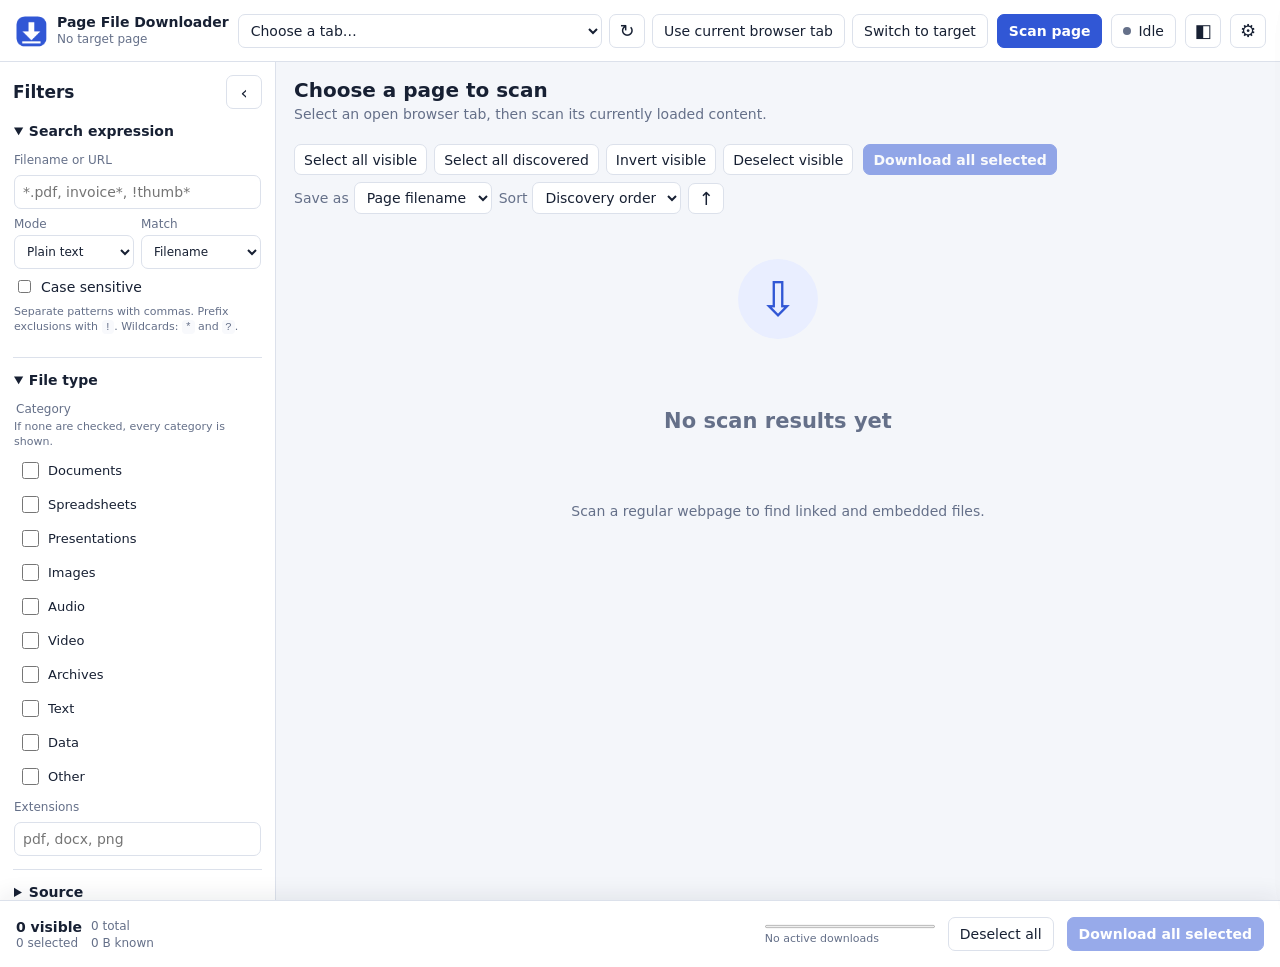
==== app.html @ cf373e79 "Page File Downloader Chrome extension Manifest V3 extension that scans a page for linked and embedde" ====
<!doctype html>
<html lang="en">
<head>
  <meta charset="utf-8">
  <meta name="viewport" content="width=device-width, initial-scale=1">
  <title>Page File Downloader</title>
  <link rel="icon" href="icons/icon32.png">
  <link rel="stylesheet" href="app.css">
</head>
<body>
  <div class="app-shell">
    <header class="topbar">
      <button id="sidebarToggle" class="icon-button mobile-only" type="button" aria-label="Toggle filters">☰</button>
      <img class="brand-icon" src="icons/icon48.png" alt="">
      <div class="brand">
        <strong>Page File Downloader</strong>
        <span id="targetHost">No target page</span>
      </div>
      <div class="target-controls">
        <label class="sr-only" for="tabSelect">Target browser tab</label>
        <select id="tabSelect" aria-label="Target browser tab">
          <option value="">Choose a tab…</option>
        </select>
        <button id="refreshTabsButton" class="icon-button" type="button" title="Refresh tab list" aria-label="Refresh tab list">↻</button>
        <button id="currentTabButton" class="secondary" type="button">Use current browser tab</button>
        <button id="focusTabButton" class="secondary compact" type="button">Switch to target</button>
      </div>
      <button id="scanButton" class="primary" type="button">Scan page</button>
      <button id="activityButton" class="activity-button" type="button" aria-label="Show download activity">
        <span class="status-dot" aria-hidden="true"></span><span id="activityText">Idle</span>
      </button>
      <button id="sidePanelButton" class="icon-button" type="button" title="Open in side panel" aria-label="Open in side panel">◧</button>
      <button id="settingsButton" class="icon-button" type="button" title="Settings" aria-label="Settings">⚙</button>
    </header>

    <div id="notice" class="notice" role="status" aria-live="polite" hidden></div>

    <div class="workspace">
      <aside id="filterSidebar" class="filter-sidebar" aria-label="Filters">
        <div class="sidebar-heading">
          <h2>Filters</h2>
          <button id="collapseSidebarButton" class="icon-button" type="button" aria-label="Collapse filters">‹</button>
        </div>
        <details open>
          <summary>Search expression</summary>
          <div class="filter-group">
            <label for="searchInput">Filename or URL</label>
            <input id="searchInput" type="search" placeholder="*.pdf, invoice*, !thumb*" autocomplete="off">
            <div class="field-row">
              <label><span>Mode</span>
                <select id="modeSelect">
                  <option value="plain">Plain text</option>
                  <option value="wildcard">Wildcard</option>
                  <option value="regex">Regular expression</option>
                </select>
              </label>
              <label><span>Match</span>
                <select id="matchTargetSelect">
                  <option value="filename">Filename</option>
                  <option value="url">Full URL</option>
                </select>
              </label>
            </div>
            <label class="check"><input id="caseSensitiveInput" type="checkbox"> Case sensitive</label>
            <p class="hint">Separate patterns with commas. Prefix exclusions with <code>!</code>. Wildcards: <code>*</code> and <code>?</code>.</p>
            <p id="filterError" class="field-error" role="alert"></p>
          </div>
        </details>
        <details open>
          <summary>File type</summary>
          <div class="filter-group">
            <fieldset>
              <legend>Category</legend>
              <p class="filter-help">If none are checked, every category is shown.</p>
              <div id="categoryFilters" class="check-grid">
                <label><input type="checkbox" value="document"> Documents</label>
                <label><input type="checkbox" value="spreadsheet"> Spreadsheets</label>
                <label><input type="checkbox" value="presentation"> Presentations</label>
                <label><input type="checkbox" value="image"> Images</label>
                <label><input type="checkbox" value="audio"> Audio</label>
                <label><input type="checkbox" value="video"> Video</label>
                <label><input type="checkbox" value="archive"> Archives</label>
                <label><input type="checkbox" value="text"> Text</label>
                <label><input type="checkbox" value="data"> Data</label>
                <label><input type="checkbox" value="other"> Other</label>
              </div>
            </fieldset>
            <label for="extensionInput">Extensions</label>
            <input id="extensionInput" type="text" placeholder="pdf, docx, png">
          </div>
        </details>
        <details>
          <summary>Source</summary>
          <div class="filter-group">
            <fieldset>
              <legend>Source type</legend>
              <p class="filter-help">If none are checked, every source is shown.</p>
              <div id="sourceFilters" class="check-grid">
                <label><input type="checkbox" value="anchor"> Links</label>
                <label><input type="checkbox" value="image"> Images</label>
                <label><input type="checkbox" value="video"> Video</label>
                <label><input type="checkbox" value="audio"> Audio</label>
                <label><input type="checkbox" value="background-image"> CSS backgrounds</label>
                <label><input type="checkbox" value="structured-data"> Structured data</label>
                <label><input type="checkbox" value="visible-text"> Page text</label>
                <label><input type="checkbox" value="data-attribute"> Data attributes</label>
              </div>
            </fieldset>
          </div>
        </details>
        <details>
          <summary>Size and availability</summary>
          <div class="filter-group">
            <div class="field-row">
              <label><span>Minimum MB</span><input id="minSizeInput" type="number" min="0" step="0.1"></label>
              <label><span>Maximum MB</span><input id="maxSizeInput" type="number" min="0" step="0.1"></label>
            </div>
            <label for="sizeStateSelect">Size information</label>
            <select id="sizeStateSelect">
              <option value="any">Known or unknown</option>
              <option value="known">Known only</option>
              <option value="unknown">Unknown only</option>
            </select>
            <label for="downloadableSelect">Downloadability</label>
            <select id="downloadableSelect">
              <option value="any">All results</option>
              <option value="yes">Downloadable only</option>
              <option value="no">Unsupported only</option>
            </select>
            <label for="minOccurrencesInput">Minimum occurrences</label>
            <input id="minOccurrencesInput" type="number" min="1" value="1">
          </div>
        </details>
        <div class="sidebar-actions">
          <button id="resetFiltersButton" class="secondary" type="button">Reset filters</button>
          <button id="savePresetButton" class="secondary" type="button">Save preset</button>
          <select id="presetSelect" aria-label="Load filter preset"><option value="">Load preset…</option></select>
        </div>
      </aside>

      <main id="resultArea" class="result-area" tabindex="0">
        <section class="summary-card" aria-labelledby="summaryHeading">
          <div>
            <h1 id="summaryHeading">Choose a page to scan</h1>
            <p id="summaryText">Select an open browser tab, then scan its currently loaded content.</p>
          </div>
          <div id="scanStats" class="scan-stats"></div>
        </section>

        <section class="selection-toolbar" aria-label="Selection and sorting">
          <button id="selectVisibleButton" class="secondary" type="button">Select all visible</button>
          <button id="selectAllButton" class="secondary" type="button">Select all discovered</button>
          <button id="invertVisibleButton" class="secondary" type="button">Invert visible</button>
          <button id="deselectVisibleButton" class="secondary" type="button">Deselect visible</button>
          <button id="toolbarDownloadButton" class="primary toolbar-download" type="button" disabled>Download all selected</button>
          <span class="toolbar-spacer"></span>
          <label class="filename-source" title="Name downloaded files after the page-supplied filename or after the link text (keeping the page-supplied extension)">Save as
            <select id="filenameSourceSelect">
              <option value="page">Page filename</option>
              <option value="linkText">Link text</option>
            </select>
          </label>
          <label>Sort
            <select id="sortSelect">
              <option value="discoveryIndex">Discovery order</option>
              <option value="filename">Filename</option>
              <option value="extension">Extension</option>
              <option value="category">Category</option>
              <option value="sizeBytes">Size</option>
              <option value="hostname">Hostname</option>
              <option value="sourceType">Source</option>
              <option value="occurrenceCount">Occurrences</option>
            </select>
          </label>
          <button id="sortDirectionButton" class="icon-button" type="button" aria-label="Toggle sort direction">↑</button>
        </section>

        <div id="emptyState" class="empty-state">
          <div class="empty-icon" aria-hidden="true">⇩</div>
          <h2>No scan results yet</h2>
          <p>Scan a regular webpage to find linked and embedded files.</p>
        </div>

        <div id="tableWrap" class="table-wrap" hidden>
          <table class="file-table">
            <thead>
              <tr>
                <th class="select-cell"><input id="headerCheckbox" type="checkbox" aria-label="Select all visible files"></th>
                <th>Type</th><th>Filename</th><th>Ext.</th><th>Category</th><th>Size</th>
                <th>Source</th><th>Host</th><th>Found</th><th>Status</th><th>Actions</th>
              </tr>
            </thead>
            <tbody id="resultBody"></tbody>
          </table>
          <button id="loadMoreButton" class="load-more" type="button" hidden>Show 200 more</button>
        </div>
      </main>
    </div>

    <footer class="action-bar">
      <div class="counts">
        <strong id="visibleCount">0 visible</strong><span id="totalCount">0 total</span>
        <span id="selectedCount">0 selected</span><span id="selectedSize">0 B known</span>
      </div>
      <div id="selectionNote" class="selection-note"></div>
      <div class="action-progress"><progress id="downloadProgress" max="1" value="0"></progress><span id="progressText">No active downloads</span></div>
      <button id="deselectAllButton" class="secondary" type="button">Deselect all</button>
      <button id="downloadButton" class="primary download-button" type="button" disabled>Download all selected</button>
    </footer>
  </div>

  <aside id="detailDrawer" class="drawer" aria-labelledby="detailTitle" aria-hidden="true">
    <div class="drawer-header"><h2 id="detailTitle">File details</h2><button id="closeDetailButton" class="icon-button" type="button" aria-label="Close details">×</button></div>
    <div id="detailContent" class="drawer-content"></div>
  </aside>

  <aside id="queueDrawer" class="drawer queue-drawer" aria-labelledby="queueTitle" aria-hidden="true">
    <div class="drawer-header"><h2 id="queueTitle">Download activity</h2><button id="closeQueueButton" class="icon-button" type="button" aria-label="Close download activity">×</button></div>
    <div class="drawer-toolbar">
      <button id="retryAllButton" class="secondary" type="button">Retry failed</button>
      <button id="cancelQueuedButton" class="secondary" type="button">Cancel waiting</button>
      <button id="clearCompletedButton" class="secondary" type="button">Clear finished</button>
    </div>
    <div id="queueContent" class="drawer-content"></div>
  </aside>
  <div id="scrim" class="scrim" hidden></div>
  <div id="liveRegion" class="sr-only" aria-live="polite"></div>
  <script type="module" src="app.js"></script>
</body>
</html>
---- app.css ----
:root {
  color-scheme: light dark;
  --bg: #f4f6fa;
  --surface: #ffffff;
  --surface-2: #f8f9fc;
  --text: #172033;
  --muted: #657089;
  --border: #dce1eb;
  --primary: #3157d5;
  --primary-hover: #2446b6;
  --primary-soft: #e9eeff;
  --danger: #b42318;
  --warning: #8a4b08;
  --success: #18794e;
  --shadow: 0 10px 30px rgb(23 32 51 / 12%);
  --radius: 10px;
  --sidebar: 276px;
  font-family: Inter, ui-sans-serif, system-ui, -apple-system, BlinkMacSystemFont, "Segoe UI", sans-serif;
}
* { box-sizing: border-box; }
html, body { margin: 0; min-width: 760px; min-height: 540px; height: 100%; background: var(--bg); color: var(--text); }
body { overflow: hidden; font-size: 14px; }
button, input, select { font: inherit; }
button, select, input { border-radius: 7px; border: 1px solid var(--border); }
button { cursor: pointer; min-height: 34px; padding: 6px 11px; background: var(--surface); color: var(--text); }
button:hover:not(:disabled) { border-color: #9da8bd; }
button:disabled { cursor: not-allowed; opacity: .5; }
button:focus-visible, input:focus-visible, select:focus-visible, [tabindex]:focus-visible { outline: 3px solid color-mix(in srgb, var(--primary) 35%, transparent); outline-offset: 1px; }
input, select { min-height: 34px; padding: 6px 8px; background: var(--surface); color: var(--text); }
.primary { color: white; background: var(--primary); border-color: var(--primary); font-weight: 650; }
.primary:hover:not(:disabled) { background: var(--primary-hover); border-color: var(--primary-hover); }
.secondary { background: var(--surface); }
.compact { white-space: nowrap; }
.icon-button { width: 36px; padding: 5px; font-size: 18px; display: inline-grid; place-items: center; flex: 0 0 auto; }
.sr-only { position: absolute !important; width: 1px; height: 1px; padding: 0; margin: -1px; overflow: hidden; clip: rect(0,0,0,0); white-space: nowrap; border: 0; }
.app-shell { height: 100%; display: grid; grid-template-rows: auto auto minmax(0, 1fr) auto; }
.topbar { min-height: 62px; display: flex; align-items: center; gap: 9px; padding: 9px 14px; background: var(--surface); border-bottom: 1px solid var(--border); z-index: 3; }
.brand-icon { width: 34px; height: 34px; }
.brand { min-width: 160px; display: flex; flex-direction: column; line-height: 1.25; }
.brand span { color: var(--muted); font-size: 12px; max-width: 180px; text-overflow: ellipsis; white-space: nowrap; overflow: hidden; }
.target-controls { flex: 1; display: flex; align-items: center; gap: 7px; min-width: 260px; }
.target-controls select { flex: 1; min-width: 160px; max-width: 520px; }
.activity-button { display: flex; align-items: center; gap: 7px; white-space: nowrap; }
.status-dot { width: 8px; height: 8px; border-radius: 50%; background: var(--muted); }
.status-dot.active { background: var(--primary); box-shadow: 0 0 0 4px var(--primary-soft); }
.status-dot.failed { background: var(--danger); }
.notice { padding: 8px 16px; border-bottom: 1px solid #f1c78d; color: var(--warning); background: #fff7e8; }
.notice.error { color: var(--danger); background: #fff0ef; border-color: #f0b8b3; }
.workspace { min-height: 0; display: grid; grid-template-columns: var(--sidebar) minmax(0, 1fr); }
.filter-sidebar { min-height: 0; overflow-y: auto; background: var(--surface); border-right: 1px solid var(--border); padding: 13px; transition: width .16s ease, padding .16s ease; }
.filter-sidebar.collapsed { width: 0; overflow: hidden; padding-inline: 0; border: 0; }
.workspace:has(.filter-sidebar.collapsed) { grid-template-columns: 0 minmax(0, 1fr); }
.sidebar-heading { display: flex; align-items: center; justify-content: space-between; }
.sidebar-heading h2 { margin: 0; font-size: 17px; }
details { border-bottom: 1px solid var(--border); padding: 8px 0; }
summary { cursor: pointer; font-weight: 650; padding: 6px 1px; }
.filter-group { display: grid; gap: 8px; padding: 8px 1px 5px; }
.filter-group label:not(.check) { display: grid; gap: 4px; font-size: 12px; color: var(--muted); }
.filter-group input, .filter-group select { width: 100%; }
.field-row { display: grid; grid-template-columns: 1fr 1fr; gap: 7px; }
.check { display: flex; align-items: center; gap: 7px; }
.check input, .check-grid input { width: auto; min-height: auto; }
fieldset { padding: 0; border: 0; margin: 0; }
legend { color: var(--muted); font-size: 12px; margin-bottom: 5px; }
.filter-help {
  margin: -1px 0 6px;
  color: var(--muted);
  font-size: 11px;
  line-height: 1.35;
}
.filter-group .check-grid {
  display: grid;
  grid-template-columns: minmax(0, 1fr);
  gap: 3px;
}
.filter-group .check-grid label {
  display: flex;
  grid-template-columns: none;
  align-items: center;
  gap: 9px;
  min-width: 0;
  padding: 6px 7px;
  border: 1px solid transparent;
  border-radius: 7px;
  color: var(--text);
  font-size: 13px;
  line-height: 1.2;
  cursor: pointer;
}
.filter-group .check-grid label:hover {
  border-color: var(--border);
  background: var(--surface-2);
}
.filter-group .check-grid label:has(input:checked) {
  border-color: color-mix(in srgb, var(--primary) 45%, var(--border));
  background: var(--primary-soft);
  color: var(--text);
  font-weight: 650;
}
.filter-group .check-grid input {
  flex: 0 0 auto;
  width: 17px;
  height: 17px;
  margin: 0;
  accent-color: var(--primary);
}
.hint { margin: 0; color: var(--muted); font-size: 11px; line-height: 1.4; }
.field-error { margin: 0; color: var(--danger); font-size: 12px; min-height: 0; }
.sidebar-actions { display: grid; grid-template-columns: 1fr 1fr; gap: 7px; padding-top: 12px; }
.sidebar-actions select { grid-column: 1 / -1; }
.result-area { min-width: 0; min-height: 0; overflow: auto; padding: 16px 18px 90px; }
.summary-card { display: flex; justify-content: space-between; align-items: start; gap: 20px; margin-bottom: 12px; }
.summary-card h1 { font-size: 20px; margin: 0 0 4px; }
.summary-card p { margin: 0; color: var(--muted); }
.scan-stats { color: var(--muted); white-space: nowrap; }
.selection-toolbar { position: sticky; top: -16px; z-index: 2; display: flex; align-items: center; flex-wrap: wrap; gap: 7px; padding: 10px 0; background: var(--bg); }
.selection-toolbar button { min-height: 31px; padding: 4px 9px; }
.selection-toolbar .toolbar-download { margin-left: 3px; }
.selection-toolbar label { display: flex; align-items: center; gap: 5px; color: var(--muted); }
.selection-toolbar select { min-height: 31px; }
.toolbar-spacer { flex: 1; }
.empty-state { display: grid; place-items: center; text-align: center; min-height: 330px; color: var(--muted); }
.empty-state > * { margin: 3px; }
.empty-icon { font-size: 48px; width: 80px; height: 80px; border-radius: 50%; display: grid; place-items: center; background: var(--primary-soft); color: var(--primary); }
.table-wrap { background: var(--surface); border: 1px solid var(--border); border-radius: var(--radius); overflow: hidden; box-shadow: 0 2px 7px rgb(23 32 51 / 4%); }
.file-table { width: 100%; table-layout: fixed; border-collapse: collapse; font-size: 12px; }
.file-table th { position: sticky; top: 45px; z-index: 1; padding: 9px 7px; color: var(--muted); background: var(--surface-2); text-align: left; border-bottom: 1px solid var(--border); font-size: 11px; text-transform: uppercase; letter-spacing: .025em; }
.file-table td { padding: 8px 7px; border-bottom: 1px solid var(--border); vertical-align: middle; }
.file-table tr:last-child td { border-bottom: 0; }
.file-table tbody tr:hover { background: color-mix(in srgb, var(--primary-soft) 45%, var(--surface)); }
.file-table th:nth-child(1), .file-table td:nth-child(1) { width: 36px; text-align: center; }
.file-table th:nth-child(2), .file-table td:nth-child(2) { width: 52px; }
.file-table th:nth-child(3), .file-table td:nth-child(3) { width: 25%; }
.file-table th:nth-child(4), .file-table td:nth-child(4) { width: 52px; }
.file-table th:nth-child(5), .file-table td:nth-child(5) { width: 80px; }
.file-table th:nth-child(6), .file-table td:nth-child(6) { width: 72px; }
.file-table th:nth-child(7), .file-table td:nth-child(7) { width: 88px; }
.file-table th:nth-child(8), .file-table td:nth-child(8) { width: 12%; }
.file-table th:nth-child(9), .file-table td:nth-child(9) { width: 46px; text-align: center; }
.file-table th:nth-child(10), .file-table td:nth-child(10) { width: 76px; }
.file-table th:nth-child(11), .file-table td:nth-child(11) { width: 102px; }
.filename { font-weight: 600; overflow: hidden; text-overflow: ellipsis; white-space: nowrap; }
.subtle { color: var(--muted); overflow: hidden; text-overflow: ellipsis; white-space: nowrap; }
.badge { display: inline-block; max-width: 100%; overflow: hidden; text-overflow: ellipsis; padding: 3px 6px; border-radius: 5px; color: var(--primary); background: var(--primary-soft); font-weight: 700; text-transform: uppercase; }
.status { display: inline-flex; align-items: center; gap: 4px; }
.status::before { content: "●"; font-size: 8px; color: var(--success); }
.status.unsupported::before { color: var(--warning); }
.row-actions { display: flex; gap: 3px; }
.row-actions button { width: 29px; min-height: 27px; padding: 2px; border: 0; background: transparent; }
.load-more { display: block; margin: 14px auto; padding-inline: 18px; font-weight: 650; }
.action-bar { min-height: 67px; display: flex; align-items: center; gap: 13px; padding: 10px 16px; background: var(--surface); border-top: 1px solid var(--border); box-shadow: 0 -6px 20px rgb(23 32 51 / 7%); z-index: 4; }
.counts { display: grid; grid-template-columns: auto auto; gap: 1px 9px; white-space: nowrap; }
.counts span { color: var(--muted); font-size: 12px; }
.selection-note { flex: 1; min-width: 90px; color: var(--muted); font-size: 12px; }
.action-progress { width: 170px; display: grid; gap: 2px; font-size: 11px; color: var(--muted); }
progress { width: 100%; height: 7px; accent-color: var(--primary); }
.download-button { min-width: 150px; }
.drawer { position: fixed; inset: 0 0 0 auto; width: min(480px, 90vw); z-index: 20; display: flex; flex-direction: column; background: var(--surface); box-shadow: var(--shadow); transform: translateX(105%); transition: transform .18s ease; }
.drawer.open { transform: translateX(0); }
.drawer-header { display: flex; align-items: center; justify-content: space-between; padding: 14px 16px; border-bottom: 1px solid var(--border); }
.drawer-header h2 { margin: 0; font-size: 18px; }
.drawer-toolbar { display: flex; gap: 7px; padding: 10px 16px; border-bottom: 1px solid var(--border); }
.drawer-content { overflow-y: auto; padding: 16px; }
.detail-list { display: grid; grid-template-columns: 120px minmax(0, 1fr); gap: 10px; }
.detail-list dt { color: var(--muted); }
.detail-list dd { margin: 0; overflow-wrap: anywhere; }
.locations { margin: 6px 0 0; padding-left: 18px; }
.queue-item { padding: 11px 0; border-bottom: 1px solid var(--border); }
.queue-item header { display: flex; justify-content: space-between; gap: 10px; }
.queue-item p { margin: 4px 0; color: var(--muted); font-size: 12px; overflow-wrap: anywhere; }
.queue-item .error-text { color: var(--danger); }
.scrim { position: fixed; inset: 0; z-index: 15; background: rgb(0 0 0 / 28%); }
.mobile-only { display: none; }
.app-shell:has(.filter-sidebar.collapsed) #sidebarToggle { display: inline-grid; }
code { border-radius: 4px; padding: 1px 3px; background: var(--surface-2); }

@media (max-width: 980px) {
  .brand { display: none; }
  .currentTabButton, #currentTabButton { display: none; }
  .file-table th:nth-child(5), .file-table td:nth-child(5),
  .file-table th:nth-child(8), .file-table td:nth-child(8),
  .file-table th:nth-child(9), .file-table td:nth-child(9) { display: none; }
  .action-progress { display: none; }
}
@media (max-width: 800px) {
  .mobile-only { display: inline-grid; }
  .workspace { display: block; }
  .filter-sidebar {
    position: fixed; inset: 62px auto 67px 0; z-index: 10; width: var(--sidebar);
    transform: translateX(-105%); box-shadow: var(--shadow);
  }
  .filter-sidebar.open { transform: translateX(0); }
  .filter-sidebar.collapsed { width: var(--sidebar); padding: 13px; border-right: 1px solid var(--border); }
}
@media (max-width: 1250px) {
  .file-table th:nth-child(5), .file-table td:nth-child(5),
  .file-table th:nth-child(8), .file-table td:nth-child(8),
  .file-table th:nth-child(9), .file-table td:nth-child(9) { display: none; }
}
@media (prefers-color-scheme: dark) {
  :root {
    --bg: #10131a; --surface: #181d27; --surface-2: #202632; --text: #edf1f8;
    --muted: #a1aabd; --border: #303847; --primary: #7593ff; --primary-hover: #607fe9;
    --primary-soft: #27345f; --danger: #ff8a80; --warning: #f3bd6c; --success: #70d6a8;
    --shadow: 0 10px 32px rgb(0 0 0 / 42%);
  }
  .primary { color: #10131a; }
  .notice { background: #352814; border-color: #694a1d; }
  .notice.error { background: #3a1d20; border-color: #713139; }
}
@media (prefers-reduced-motion: reduce) {
  *, *::before, *::after { scroll-behavior: auto !important; transition: none !important; animation: none !important; }
}
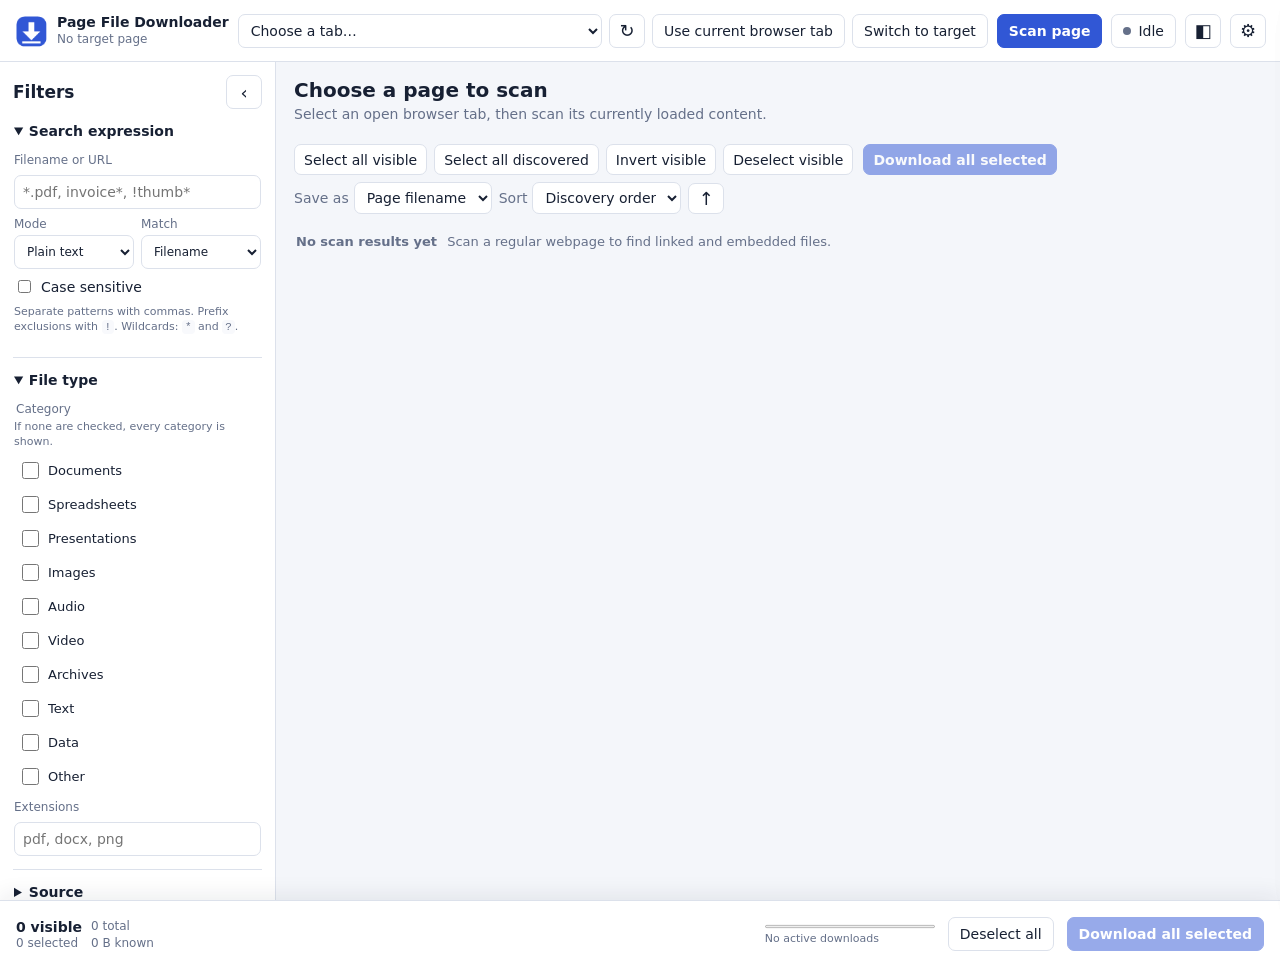
==== commit dec0c229: "Hide empty-state placeholder when results exist; fix table header Component rules such as `.empty-st" ====
--- a/app.html
+++ b/app.html
@@ -176,7 +176,6 @@
         </section>
 
         <div id="emptyState" class="empty-state">
-          <div class="empty-icon" aria-hidden="true">⇩</div>
           <h2>No scan results yet</h2>
           <p>Scan a regular webpage to find linked and embedded files.</p>
         </div>
--- a/app.css
+++ b/app.css
@@ -1,3 +1,5 @@
+[hidden] { display: none !important; }
+
 :root {
   color-scheme: light dark;
   --bg: #f4f6fa;
@@ -119,12 +121,12 @@
 .selection-toolbar label { display: flex; align-items: center; gap: 5px; color: var(--muted); }
 .selection-toolbar select { min-height: 31px; }
 .toolbar-spacer { flex: 1; }
-.empty-state { display: grid; place-items: center; text-align: center; min-height: 330px; color: var(--muted); }
-.empty-state > * { margin: 3px; }
-.empty-icon { font-size: 48px; width: 80px; height: 80px; border-radius: 50%; display: grid; place-items: center; background: var(--primary-soft); color: var(--primary); }
-.table-wrap { background: var(--surface); border: 1px solid var(--border); border-radius: var(--radius); overflow: hidden; box-shadow: 0 2px 7px rgb(23 32 51 / 4%); }
+.empty-state { padding: 10px 2px; color: var(--muted); font-size: 13px; }
+.empty-state h2 { display: inline; margin: 0; font-size: inherit; font-weight: 650; }
+.empty-state p { display: inline; margin: 0 0 0 6px; }
+.table-wrap { background: var(--surface); border: 1px solid var(--border); border-radius: var(--radius); overflow: clip; box-shadow: 0 2px 7px rgb(23 32 51 / 4%); }
 .file-table { width: 100%; table-layout: fixed; border-collapse: collapse; font-size: 12px; }
-.file-table th { position: sticky; top: 45px; z-index: 1; padding: 9px 7px; color: var(--muted); background: var(--surface-2); text-align: left; border-bottom: 1px solid var(--border); font-size: 11px; text-transform: uppercase; letter-spacing: .025em; }
+.file-table th { position: sticky; top: var(--sticky-header-top, 45px); z-index: 1; padding: 9px 7px; color: var(--muted); background: var(--surface-2); text-align: left; border-bottom: 1px solid var(--border); font-size: 11px; text-transform: uppercase; letter-spacing: .025em; }
 .file-table td { padding: 8px 7px; border-bottom: 1px solid var(--border); vertical-align: middle; }
 .file-table tr:last-child td { border-bottom: 0; }
 .file-table tbody tr:hover { background: color-mix(in srgb, var(--primary-soft) 45%, var(--surface)); }
